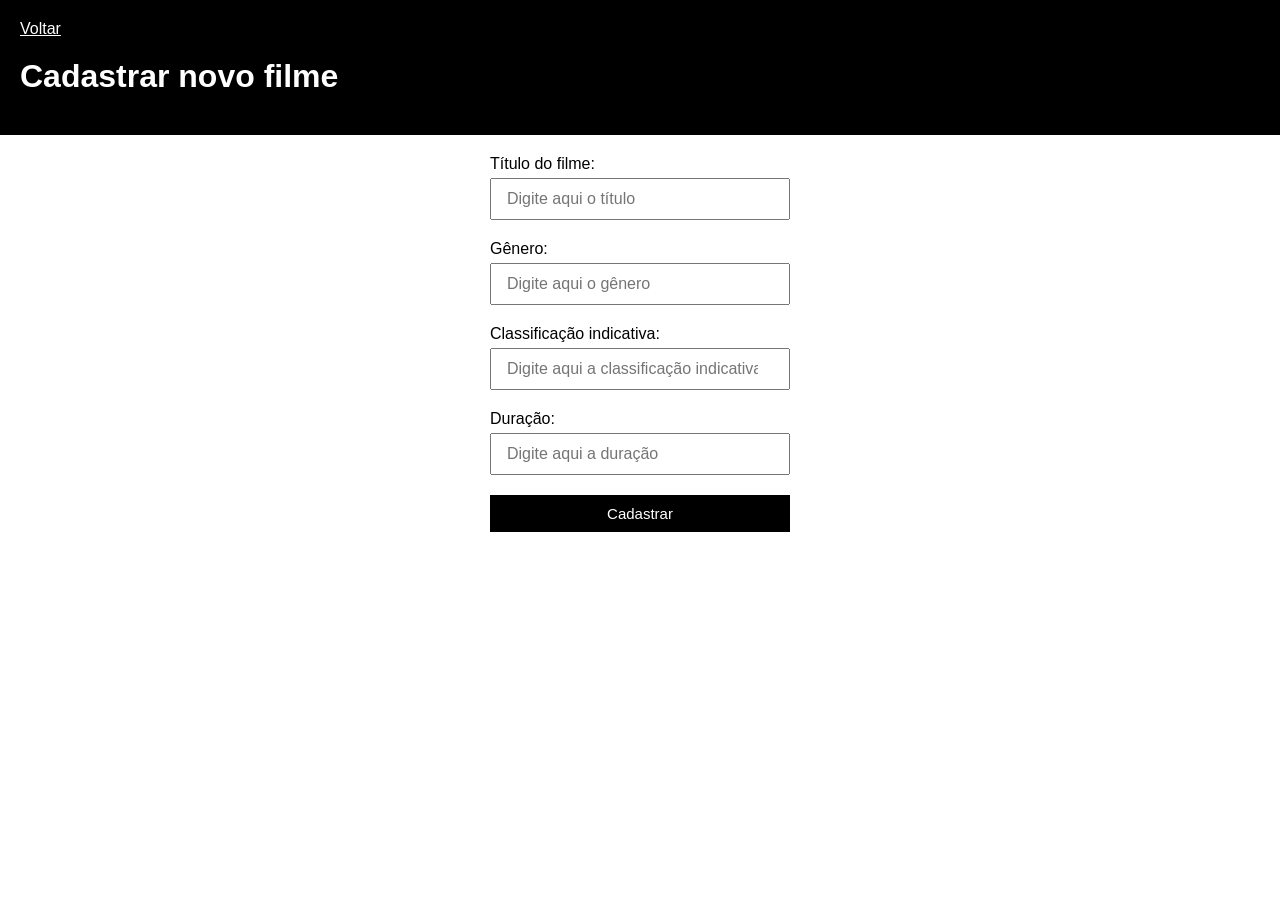
==== frotend/cadastrar/cadastrar.html @ 1217d836 "outro commit" ====
<!DOCTYPE html>
<html lang="en">
<head>
    <meta charset="UTF-8">
    <meta name="viewport" content="width=device-width, initial-scale=1.0">
    <link rel="stylesheet" href="cadastrar.css">
    <title>Cadastrar novo filme</title>
</head>
<body>
    <header>
        <a href="../index.html">Voltar</a>
        <h1>Cadastrar novo filme</h1>
    </header>

    <main>
        <form>
            <div>
                <label for="title">Título do filme:</label>
                <input type="text" id="title" placeholder="Digite aqui o título">
            </div>
            <div>
                <label for="gender">Gênero:</label>
                <input type="text" id="gender" placeholder="Digite aqui o gênero">
            </div>
            <div>
                <label for="ageLimit">Classificação indicativa:</label>
                <input type="number" id="ageLimit" placeholder="Digite aqui a classificação indicativa">
            </div>
            <div>
                <label for="duration">Duração:</label>
                <input type="number" id="duration" placeholder="Digite aqui a duração">
            </div>
        </form>

        <button onclick="cadastrarFilme()">Cadastrar</button>
    </main>

    <script src="cadastrar.js"></script>
</body>
</html>
---- frotend/cadastrar/cadastrar.css ----
* {
    font-family: Arial, Helvetica, sans-serif;
    margin: 0;
    padding: 0;
    box-sizing: border-box;
}

header {
    background-color: black;
    color: white;
    padding: 20px;
    margin-bottom: 20px;

        h1 {
        margin-block: 20px;
    }

    a {
        color: white;
    }
}

main {
    width: 300px;
    margin-inline: auto;

    div {
        display: flex;
        flex-direction: column;
        margin-bottom: 20px;

        label {
            margin-bottom: 5px;
            display: block;
        }

        input {
            padding: 10px 15px;
            font-size: 16px;
        }
    }

    button {
        padding: 10px 15px;
        cursor: pointer;
        width: 100%;
        border: none;
        background: black;
        color: white;
        font-size: 15px;

        &:hover {
            opacity: 0.8;
            transition: opacity 0.3s;
        }
    }
}
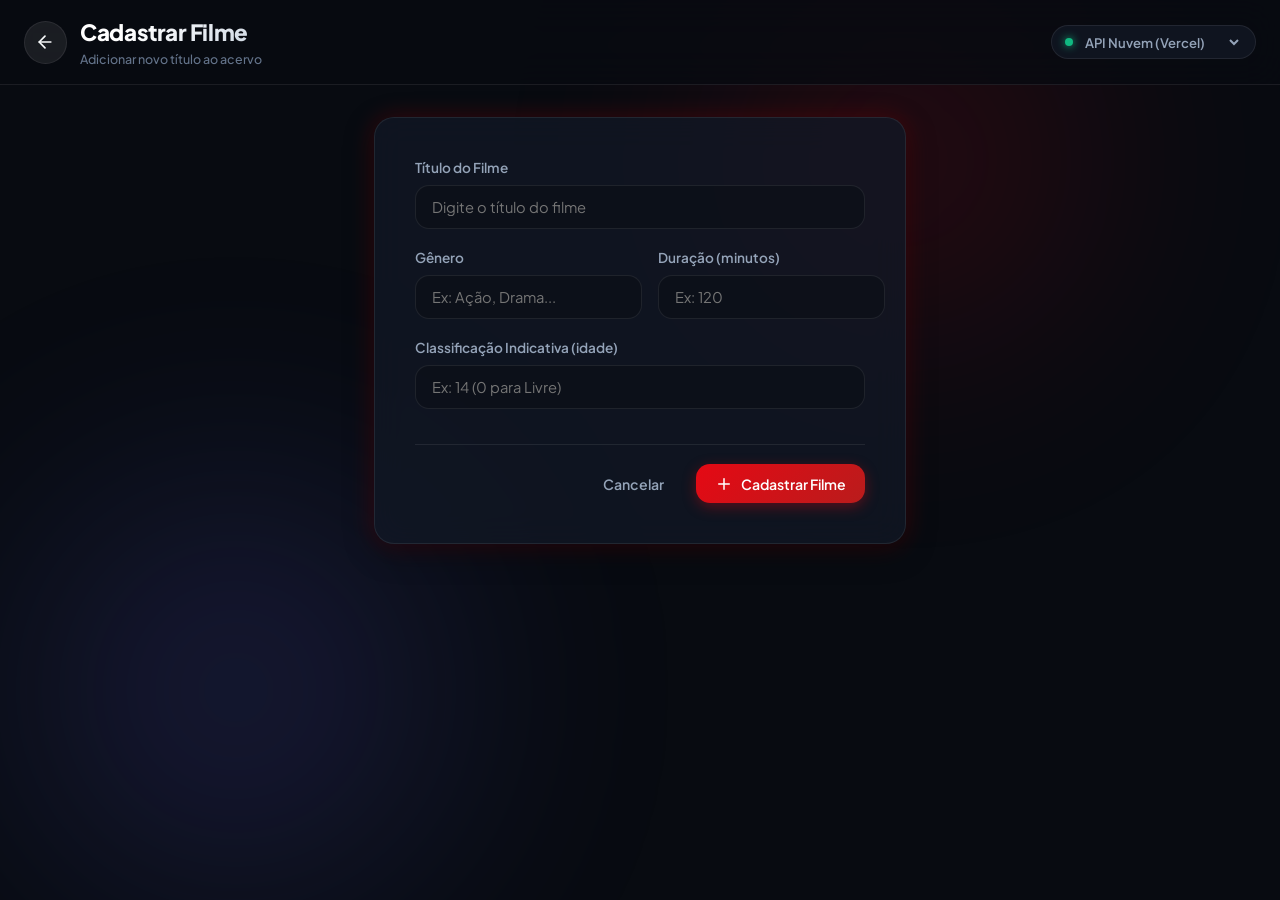
==== commit 5002ee3f: "Atualizando frontend com novas rotas e estilos" ====
--- a/frotend/cadastrar/cadastrar.html
+++ b/frotend/cadastrar/cadastrar.html
@@ -1,40 +1,82 @@
-<!DOCTYPE html>
-<html lang="en">
-<head>
-    <meta charset="UTF-8">
-    <meta name="viewport" content="width=device-width, initial-scale=1.0">
-    <link rel="stylesheet" href="cadastrar.css">
-    <title>Cadastrar novo filme</title>
-</head>
-<body>
-    <header>
-        <a href="../index.html">Voltar</a>
-        <h1>Cadastrar novo filme</h1>
-    </header>
-
-    <main>
-        <form>
-            <div>
-                <label for="title">Título do filme:</label>
-                <input type="text" id="title" placeholder="Digite aqui o título">
-            </div>
-            <div>
-                <label for="gender">Gênero:</label>
-                <input type="text" id="gender" placeholder="Digite aqui o gênero">
-            </div>
-            <div>
-                <label for="ageLimit">Classificação indicativa:</label>
-                <input type="number" id="ageLimit" placeholder="Digite aqui a classificação indicativa">
-            </div>
-            <div>
-                <label for="duration">Duração:</label>
-                <input type="number" id="duration" placeholder="Digite aqui a duração">
-            </div>
-        </form>
-
-        <button onclick="cadastrarFilme()">Cadastrar</button>
-    </main>
-
-    <script src="cadastrar.js"></script>
-</body>
-</html>+<!DOCTYPE html>
+<html lang="pt-BR">
+<head>
+    <meta charset="UTF-8">
+    <meta name="viewport" content="width=device-width, initial-scale=1.0">
+    <title>Cadastrar Filme - CineStudio</title>
+    <!-- Google Fonts -->
+    <link rel="preconnect" href="https://fonts.googleapis.com">
+    <link rel="preconnect" href="https://fonts.gstatic.com" crossorigin>
+    <link href="https://fonts.googleapis.com/css2?family=Plus+Jakarta+Sans:wght@300;400;500;600;700;800&display=swap" rel="stylesheet">
+    <link rel="stylesheet" href="../style.css">
+    <link rel="stylesheet" href="cadastrar.css">
+</head>
+<body>
+    <div class="ambient-background">
+        <div class="glow-spot spot-1"></div>
+        <div class="glow-spot spot-2"></div>
+    </div>
+
+    <header class="app-header">
+        <div class="header-container">
+            <div class="brand-logo">
+                <a href="../index.html" class="btn btn-secondary btn-icon-only" title="Voltar para a página principal">
+                    <svg xmlns="http://www.w3.org/2000/svg" width="20" height="20" viewBox="0 0 24 24" fill="none" stroke="currentColor" stroke-width="2" stroke-linecap="round" stroke-linejoin="round"><line x1="19" y1="12" x2="5" y2="12"/><polyline points="12 19 5 12 12 5"/></svg>
+                </a>
+                <div>
+                    <h1>Cadastrar Filme</h1>
+                    <p class="brand-subtitle">Adicionar novo título ao acervo</p>
+                </div>
+            </div>
+
+            <div class="api-selector" title="Servidor Backend em Execução">
+                <span class="api-indicator"></span>
+                <select id="apiSelect" onchange="alterarApi(this.value)">
+                    <option value="https://crudfilmes-88qu.vercel.app">API Nuvem (Vercel)</option>
+                    <option value="http://localhost:8080">API Local (Porta 8080)</option>
+                </select>
+            </div>
+        </div>
+    </header>
+
+    <main class="main-content" style="max-width: 580px;">
+        <div class="form-card">
+            <form onsubmit="cadastrarFilme(event)">
+                <div class="form-group">
+                    <label for="title">Título do Filme</label>
+                    <input type="text" id="title" placeholder="Digite o título do filme" required>
+                </div>
+
+                <div class="form-row">
+                    <div class="form-group">
+                        <label for="gender">Gênero</label>
+                        <input type="text" id="gender" placeholder="Ex: Ação, Drama..." required>
+                    </div>
+
+                    <div class="form-group">
+                        <label for="duration">Duração (minutos)</label>
+                        <input type="number" id="duration" placeholder="Ex: 120" min="1" required>
+                    </div>
+                </div>
+
+                <div class="form-group">
+                    <label for="ageLimit">Classificação Indicativa (idade)</label>
+                    <input type="number" id="ageLimit" placeholder="Ex: 14 (0 para Livre)" min="0" required>
+                </div>
+
+                <div class="form-actions">
+                    <a href="../index.html" class="btn btn-tertiary">Cancelar</a>
+                    <button type="submit" class="btn btn-primary" id="btnSubmitCadastrar">
+                        <svg xmlns="http://www.w3.org/2000/svg" width="18" height="18" viewBox="0 0 24 24" fill="none" stroke="currentColor" stroke-width="2" stroke-linecap="round" stroke-linejoin="round"><path d="M5 12h14"/><path d="M12 5v14"/></svg>
+                        <span>Cadastrar Filme</span>
+                    </button>
+                </div>
+            </form>
+        </div>
+    </main>
+
+    <div id="toastContainer" class="toast-container"></div>
+
+    <script src="cadastrar.js"></script>
+</body>
+</html>
--- a/frotend/style.css
+++ b/frotend/style.css
@@ -0,0 +1,810 @@
+/* ==========================================================================
+   CineStudio Design System - Dark Luxe & Glassmorphism Theme
+   ========================================================================== */
+
+:root {
+    /* Color Palette */
+    --bg-dark: #080b11;
+    --bg-surface: #0f141f;
+    --bg-card: rgba(18, 24, 38, 0.75);
+    --bg-card-hover: rgba(26, 35, 54, 0.9);
+    --bg-input: rgba(13, 17, 26, 0.8);
+    
+    --border-color: rgba(255, 255, 255, 0.08);
+    --border-hover: rgba(255, 255, 255, 0.18);
+    --border-active: #e50914;
+
+    --text-primary: #f8fafc;
+    --text-secondary: #94a3b8;
+    --text-muted: #64748b;
+
+    --accent-red: #e50914;
+    --accent-red-hover: #f40612;
+    --accent-red-glow: rgba(229, 9, 20, 0.35);
+
+    --accent-blue: #38bdf8;
+    --accent-indigo: #6366f1;
+    --accent-indigo-hover: #4f46e5;
+    
+    --accent-green: #10b981;
+    --accent-yellow: #f59e0b;
+    --accent-orange: #f97316;
+
+    --radius-sm: 8px;
+    --radius-md: 14px;
+    --radius-lg: 20px;
+    --radius-full: 9999px;
+
+    --shadow-sm: 0 4px 12px rgba(0, 0, 0, 0.25);
+    --shadow-md: 0 8px 30px rgba(0, 0, 0, 0.45);
+    --shadow-glow: 0 0 25px rgba(229, 9, 20, 0.25);
+
+    --transition-fast: 0.2s cubic-bezier(0.4, 0, 0.2, 1);
+    --transition-normal: 0.3s cubic-bezier(0.4, 0, 0.2, 1);
+}
+
+/* Reset & Base Styles */
+* {
+    margin: 0;
+    padding: 0;
+    box-sizing: border-box;
+    font-family: 'Plus Jakarta Sans', -apple-system, BlinkMacSystemFont, 'Segoe UI', Roboto, sans-serif;
+}
+
+body {
+    background-color: var(--bg-dark);
+    color: var(--text-primary);
+    min-height: 100vh;
+    overflow-x: hidden;
+    position: relative;
+    line-height: 1.5;
+}
+
+/* Ambient Background Lights */
+.ambient-background {
+    position: fixed;
+    top: 0;
+    left: 0;
+    width: 100vw;
+    height: 100vh;
+    pointer-events: none;
+    z-index: 0;
+    overflow: hidden;
+}
+
+.glow-spot {
+    position: absolute;
+    border-radius: 50%;
+    filter: blur(120px);
+    opacity: 0.25;
+}
+
+.spot-1 {
+    top: -10%;
+    right: 10%;
+    width: 500px;
+    height: 500px;
+    background: radial-gradient(circle, var(--accent-red) 0%, transparent 70%);
+}
+
+.spot-2 {
+    bottom: -10%;
+    left: -5%;
+    width: 600px;
+    height: 600px;
+    background: radial-gradient(circle, var(--accent-indigo) 0%, transparent 70%);
+}
+
+/* Header Component */
+.app-header {
+    position: sticky;
+    top: 0;
+    z-index: 100;
+    background: rgba(8, 11, 17, 0.8);
+    backdrop-filter: blur(20px);
+    -webkit-backdrop-filter: blur(20px);
+    border-bottom: 1px solid var(--border-color);
+    padding: 1rem 1.5rem;
+}
+
+.header-container {
+    max-width: 1280px;
+    margin: 0 auto;
+    display: flex;
+    justify-content: space-between;
+    align-items: center;
+    gap: 1.5rem;
+}
+
+.brand-logo {
+    display: flex;
+    align-items: center;
+    gap: 0.85rem;
+}
+
+.logo-icon {
+    width: 44px;
+    height: 44px;
+    background: linear-gradient(135deg, var(--accent-red), #b91c1c);
+    border-radius: var(--radius-md);
+    display: flex;
+    align-items: center;
+    justify-content: center;
+    color: #ffffff;
+    box-shadow: 0 0 16px var(--accent-red-glow);
+}
+
+.brand-logo h1 {
+    font-size: 1.4rem;
+    font-weight: 800;
+    letter-spacing: -0.02em;
+    background: linear-gradient(135deg, #ffffff 30%, #cbd5e1 100%);
+    -webkit-background-clip: text;
+    -webkit-text-fill-color: transparent;
+}
+
+.brand-subtitle {
+    font-size: 0.78rem;
+    color: var(--text-muted);
+    font-weight: 500;
+}
+
+.header-actions {
+    display: flex;
+    align-items: center;
+    gap: 1rem;
+}
+
+/* API Selector */
+.api-selector {
+    display: flex;
+    align-items: center;
+    gap: 0.5rem;
+    background: var(--bg-surface);
+    border: 1px solid var(--border-color);
+    padding: 0.4rem 0.8rem;
+    border-radius: var(--radius-full);
+    font-size: 0.82rem;
+}
+
+.api-indicator {
+    width: 8px;
+    height: 8px;
+    background-color: var(--accent-green);
+    border-radius: 50%;
+    box-shadow: 0 0 8px var(--accent-green);
+}
+
+.api-selector select {
+    background: transparent;
+    border: none;
+    color: var(--text-secondary);
+    font-size: 0.82rem;
+    font-weight: 600;
+    outline: none;
+    cursor: pointer;
+}
+
+.api-selector select option {
+    background-color: var(--bg-surface);
+    color: var(--text-primary);
+}
+
+/* Main Content */
+.main-content {
+    position: relative;
+    z-index: 1;
+    max-width: 1280px;
+    margin: 0 auto;
+    padding: 2rem 1.5rem 4rem;
+}
+
+/* Controls Bar */
+.controls-bar {
+    display: flex;
+    justify-content: space-between;
+    align-items: center;
+    gap: 1rem;
+    margin-bottom: 2rem;
+    flex-wrap: wrap;
+}
+
+.search-box {
+    position: relative;
+    flex: 1;
+    min-width: 280px;
+    max-width: 500px;
+}
+
+.search-icon {
+    position: absolute;
+    left: 1rem;
+    top: 50%;
+    transform: translateY(-50%);
+    color: var(--text-muted);
+    pointer-events: none;
+}
+
+.search-box input {
+    width: 100%;
+    background: var(--bg-card);
+    border: 1px solid var(--border-color);
+    border-radius: var(--radius-full);
+    padding: 0.75rem 2.8rem 0.75rem 2.8rem;
+    color: var(--text-primary);
+    font-size: 0.92rem;
+    backdrop-filter: blur(12px);
+    transition: var(--transition-fast);
+}
+
+.search-box input:focus {
+    outline: none;
+    border-color: var(--accent-red);
+    box-shadow: 0 0 0 3px var(--accent-red-glow);
+    background: rgba(22, 30, 48, 0.9);
+}
+
+.clear-search {
+    position: absolute;
+    right: 1rem;
+    top: 50%;
+    transform: translateY(-50%);
+    background: transparent;
+    border: none;
+    color: var(--text-muted);
+    font-size: 1.3rem;
+    cursor: pointer;
+    line-height: 1;
+}
+
+.clear-search:hover {
+    color: var(--text-primary);
+}
+
+.filter-group {
+    display: flex;
+    align-items: center;
+    gap: 1rem;
+}
+
+.filter-group select {
+    background: var(--bg-card);
+    border: 1px solid var(--border-color);
+    color: var(--text-secondary);
+    padding: 0.75rem 1.2rem;
+    border-radius: var(--radius-full);
+    font-size: 0.88rem;
+    font-weight: 500;
+    outline: none;
+    cursor: pointer;
+    backdrop-filter: blur(12px);
+    transition: var(--transition-fast);
+}
+
+.filter-group select:hover {
+    border-color: var(--border-hover);
+    color: var(--text-primary);
+}
+
+.stats-badge {
+    background: rgba(255, 255, 255, 0.05);
+    border: 1px solid var(--border-color);
+    padding: 0.55rem 1rem;
+    border-radius: var(--radius-full);
+    font-size: 0.85rem;
+    font-weight: 600;
+    color: var(--text-secondary);
+}
+
+.stats-badge span {
+    color: var(--accent-red);
+    font-weight: 800;
+}
+
+/* Filmes Grid */
+.filmes-grid {
+    display: grid;
+    grid-template-columns: repeat(auto-fill, minmax(280px, 1fr));
+    gap: 1.5rem;
+}
+
+/* Movie Card */
+.movie-card {
+    background: var(--bg-card);
+    backdrop-filter: blur(16px);
+    -webkit-backdrop-filter: blur(16px);
+    border: 1px solid var(--border-color);
+    border-radius: var(--radius-lg);
+    overflow: hidden;
+    display: flex;
+    flex-direction: column;
+    transition: var(--transition-normal);
+    position: relative;
+    box-shadow: var(--shadow-sm);
+}
+
+.movie-card:hover {
+    transform: translateY(-6px);
+    background: var(--bg-card-hover);
+    border-color: rgba(255, 255, 255, 0.2);
+    box-shadow: var(--shadow-md), 0 0 20px rgba(0, 0, 0, 0.5);
+}
+
+/* Card Header Banner */
+.card-banner {
+    height: 140px;
+    position: relative;
+    padding: 1.2rem;
+    display: flex;
+    justify-content: space-between;
+    align-items: flex-start;
+    overflow: hidden;
+}
+
+.card-banner::before {
+    content: '';
+    position: absolute;
+    inset: 0;
+    background: linear-gradient(180deg, rgba(0, 0, 0, 0.1) 0%, rgba(15, 20, 31, 0.95) 100%);
+    z-index: 1;
+}
+
+.poster-pattern {
+    position: absolute;
+    inset: 0;
+    opacity: 0.6;
+    mix-blend-mode: overlay;
+    transition: transform 0.5s ease;
+}
+
+.movie-card:hover .poster-pattern {
+    transform: scale(1.08);
+}
+
+.genre-tag {
+    position: relative;
+    z-index: 2;
+    background: rgba(0, 0, 0, 0.55);
+    backdrop-filter: blur(8px);
+    border: 1px solid rgba(255, 255, 255, 0.15);
+    padding: 0.3rem 0.75rem;
+    border-radius: var(--radius-full);
+    font-size: 0.75rem;
+    font-weight: 700;
+    letter-spacing: 0.03em;
+    color: #ffffff;
+    text-transform: uppercase;
+}
+
+.rating-badge {
+    position: relative;
+    z-index: 2;
+    padding: 0.25rem 0.65rem;
+    border-radius: 6px;
+    font-size: 0.78rem;
+    font-weight: 800;
+    color: #ffffff;
+    text-shadow: 0 1px 2px rgba(0, 0, 0, 0.5);
+}
+
+.rating-livre { background-color: var(--accent-green); }
+.rating-10, .rating-12 { background-color: var(--accent-blue); }
+.rating-14 { background-color: var(--accent-yellow); color: #000; text-shadow: none; }
+.rating-16 { background-color: var(--accent-orange); }
+.rating-18 { background-color: var(--accent-red); }
+
+/* Card Body */
+.card-body {
+    padding: 1.2rem;
+    flex: 1;
+    display: flex;
+    flex-direction: column;
+    justify-content: space-between;
+    gap: 1rem;
+    position: relative;
+    z-index: 2;
+}
+
+.movie-title {
+    font-size: 1.15rem;
+    font-weight: 700;
+    color: var(--text-primary);
+    line-height: 1.35;
+    margin-bottom: 0.4rem;
+    display: -webkit-box;
+    -webkit-line-clamp: 2;
+    line-clamp: 2;
+    -webkit-box-orient: vertical;
+    overflow: hidden;
+}
+
+.movie-meta {
+    display: flex;
+    align-items: center;
+    gap: 0.5rem;
+    color: var(--text-secondary);
+    font-size: 0.85rem;
+    font-weight: 500;
+}
+
+.meta-icon {
+    display: inline-flex;
+    align-items: center;
+    color: var(--text-muted);
+}
+
+/* Card Actions Footer */
+.card-actions {
+    display: grid;
+    grid-template-columns: 1fr 1fr;
+    gap: 0.65rem;
+    padding-top: 0.8rem;
+    border-top: 1px solid var(--border-color);
+}
+
+/* Buttons System */
+.btn {
+    display: inline-flex;
+    align-items: center;
+    justify-content: center;
+    gap: 0.5rem;
+    padding: 0.65rem 1.2rem;
+    border-radius: var(--radius-md);
+    font-size: 0.88rem;
+    font-weight: 600;
+    cursor: pointer;
+    border: none;
+    transition: var(--transition-fast);
+    text-decoration: none;
+    line-height: 1;
+}
+
+.btn-primary {
+    background: linear-gradient(135deg, var(--accent-red), #b91c1c);
+    color: #ffffff;
+    box-shadow: 0 4px 14px var(--accent-red-glow);
+}
+
+.btn-primary:hover {
+    background: linear-gradient(135deg, var(--accent-red-hover), #dc2626);
+    box-shadow: 0 6px 20px rgba(229, 9, 20, 0.45);
+    transform: translateY(-1px);
+}
+
+.btn-secondary {
+    background: rgba(255, 255, 255, 0.08);
+    color: var(--text-primary);
+    border: 1px solid var(--border-color);
+}
+
+.btn-secondary:hover {
+    background: rgba(255, 255, 255, 0.15);
+    border-color: var(--border-hover);
+}
+
+.btn-tertiary {
+    background: transparent;
+    color: var(--text-secondary);
+}
+
+.btn-tertiary:hover {
+    color: var(--text-primary);
+    background: rgba(255, 255, 255, 0.05);
+}
+
+.btn-accent {
+    background: linear-gradient(135deg, var(--accent-indigo), #4338ca);
+    color: #ffffff;
+    box-shadow: 0 4px 14px rgba(99, 102, 241, 0.3);
+}
+
+.btn-accent:hover {
+    background: linear-gradient(135deg, #4f46e5, #3730a3);
+    box-shadow: 0 6px 20px rgba(99, 102, 241, 0.45);
+    transform: translateY(-1px);
+}
+
+.btn-edit {
+    background: rgba(99, 102, 241, 0.12);
+    color: #a5b4fc;
+    border: 1px solid rgba(99, 102, 241, 0.25);
+}
+
+.btn-edit:hover {
+    background: rgba(99, 102, 241, 0.25);
+    color: #ffffff;
+    border-color: rgba(99, 102, 241, 0.5);
+}
+
+.btn-delete {
+    background: rgba(239, 68, 68, 0.12);
+    color: #fca5a5;
+    border: 1px solid rgba(239, 68, 68, 0.25);
+}
+
+.btn-delete:hover {
+    background: rgba(239, 68, 68, 0.25);
+    color: #ffffff;
+    border-color: rgba(239, 68, 68, 0.5);
+}
+
+.btn-danger {
+    background: linear-gradient(135deg, #dc2626, #991b1b);
+    color: #ffffff;
+    box-shadow: 0 4px 14px rgba(220, 38, 38, 0.35);
+}
+
+.btn-danger:hover {
+    background: linear-gradient(135deg, #ef4444, #b91c1c);
+    box-shadow: 0 6px 20px rgba(239, 68, 68, 0.5);
+}
+
+.btn-icon-only {
+    padding: 0.65rem;
+    border-radius: var(--radius-full);
+}
+
+/* Modais */
+.modal-overlay {
+    position: fixed;
+    inset: 0;
+    z-index: 1000;
+    background: rgba(0, 0, 0, 0.75);
+    backdrop-filter: blur(10px);
+    -webkit-backdrop-filter: blur(10px);
+    display: flex;
+    align-items: center;
+    justify-content: center;
+    padding: 1.5rem;
+    animation: fadeIn 0.2s ease-out forwards;
+}
+
+.modal-card {
+    background: var(--bg-surface);
+    border: 1px solid var(--border-color);
+    border-radius: var(--radius-lg);
+    width: 100%;
+    max-width: 480px;
+    overflow: hidden;
+    box-shadow: var(--shadow-md), var(--shadow-glow);
+    animation: scaleUp 0.25s cubic-bezier(0.16, 1, 0.3, 1) forwards;
+}
+
+.modal-card-danger {
+    box-shadow: var(--shadow-md), 0 0 25px rgba(239, 68, 68, 0.2);
+}
+
+.modal-header {
+    padding: 1.5rem;
+    border-bottom: 1px solid var(--border-color);
+    display: flex;
+    justify-content: space-between;
+    align-items: center;
+    gap: 1rem;
+}
+
+.modal-header h2 {
+    font-size: 1.25rem;
+    font-weight: 700;
+    color: var(--text-primary);
+}
+
+.modal-subtitle {
+    font-size: 0.82rem;
+    color: var(--text-muted);
+    font-weight: 500;
+    margin-top: 0.1rem;
+}
+
+.btn-close {
+    background: transparent;
+    border: none;
+    color: var(--text-muted);
+    font-size: 1.6rem;
+    cursor: pointer;
+    line-height: 1;
+    transition: var(--transition-fast);
+}
+
+.btn-close:hover {
+    color: var(--text-primary);
+}
+
+.danger-icon {
+    width: 42px;
+    height: 42px;
+    border-radius: var(--radius-md);
+    background: rgba(239, 68, 68, 0.15);
+    color: #ef4444;
+    display: flex;
+    align-items: center;
+    justify-content: center;
+    flex-shrink: 0;
+}
+
+/* Forms */
+form {
+    padding: 1.5rem;
+    display: flex;
+    flex-direction: column;
+    gap: 1.2rem;
+}
+
+.form-group {
+    display: flex;
+    flex-direction: column;
+    gap: 0.4rem;
+}
+
+.form-row {
+    display: grid;
+    grid-template-columns: 1fr 1fr;
+    gap: 1rem;
+}
+
+label {
+    font-size: 0.85rem;
+    font-weight: 600;
+    color: var(--text-secondary);
+}
+
+input[type="text"],
+input[type="number"] {
+    background: var(--bg-input);
+    border: 1px solid var(--border-color);
+    border-radius: var(--radius-md);
+    padding: 0.75rem 1rem;
+    color: var(--text-primary);
+    font-size: 0.92rem;
+    outline: none;
+    transition: var(--transition-fast);
+}
+
+input[type="text"]:focus,
+input[type="number"]:focus {
+    border-color: var(--accent-indigo);
+    box-shadow: 0 0 0 3px rgba(99, 102, 241, 0.25);
+    background: rgba(18, 24, 38, 0.9);
+}
+
+.modal-body {
+    padding: 1.5rem;
+    font-size: 0.95rem;
+    color: var(--text-secondary);
+}
+
+.modal-body strong {
+    color: var(--text-primary);
+}
+
+.modal-footer {
+    padding: 1rem 1.5rem 1.5rem;
+    display: flex;
+    justify-content: flex-end;
+    gap: 0.75rem;
+}
+
+/* Skeleton Loading */
+.skeleton-card {
+    height: 260px;
+    background: linear-gradient(90deg, rgba(255,255,255,0.03) 25%, rgba(255,255,255,0.08) 50%, rgba(255,255,255,0.03) 75%);
+    background-size: 200% 100%;
+    animation: skeletonShimmer 1.5s infinite;
+    border-radius: var(--radius-lg);
+    border: 1px solid var(--border-color);
+}
+
+@keyframes skeletonShimmer {
+    0% { background-position: 200% 0; }
+    100% { background-position: -200% 0; }
+}
+
+/* Estado Vazio */
+.empty-state {
+    text-align: center;
+    padding: 4rem 2rem;
+    background: var(--bg-card);
+    border: 1px dashed var(--border-color);
+    border-radius: var(--radius-lg);
+    max-width: 500px;
+    margin: 2rem auto;
+}
+
+.empty-icon {
+    width: 80px;
+    height: 80px;
+    margin: 0 auto 1.2rem;
+    border-radius: 50%;
+    background: rgba(255, 255, 255, 0.05);
+    display: flex;
+    align-items: center;
+    justify-content: center;
+    color: var(--text-muted);
+}
+
+.empty-state h3 {
+    font-size: 1.2rem;
+    margin-bottom: 0.5rem;
+    color: var(--text-primary);
+}
+
+.empty-state p {
+    font-size: 0.88rem;
+    color: var(--text-muted);
+    margin-bottom: 1.5rem;
+}
+
+/* Toast Notifications */
+.toast-container {
+    position: fixed;
+    bottom: 2rem;
+    right: 2rem;
+    z-index: 2000;
+    display: flex;
+    flex-direction: column;
+    gap: 0.75rem;
+}
+
+.toast {
+    background: var(--bg-surface);
+    border: 1px solid var(--border-color);
+    color: var(--text-primary);
+    padding: 0.9rem 1.3rem;
+    border-radius: var(--radius-md);
+    font-size: 0.88rem;
+    font-weight: 600;
+    display: flex;
+    align-items: center;
+    gap: 0.75rem;
+    box-shadow: var(--shadow-md);
+    animation: slideInRight 0.3s ease-out forwards;
+}
+
+.toast-success {
+    border-left: 4px solid var(--accent-green);
+}
+
+.toast-danger {
+    border-left: 4px solid var(--accent-red);
+}
+
+.toast-info {
+    border-left: 4px solid var(--accent-blue);
+}
+
+/* Animations */
+@keyframes fadeIn {
+    from { opacity: 0; }
+    to { opacity: 1; }
+}
+
+@keyframes scaleUp {
+    from { opacity: 0; transform: scale(0.94); }
+    to { opacity: 1; transform: scale(1); }
+}
+
+@keyframes slideInRight {
+    from { opacity: 0; transform: translateX(40px); }
+    to { opacity: 1; transform: translateX(0); }
+}
+
+/* Responsive adjustments */
+@media (max-width: 640px) {
+    .header-container {
+        flex-direction: column;
+        align-items: stretch;
+    }
+    
+    .controls-bar {
+        flex-direction: column;
+        align-items: stretch;
+    }
+
+    .search-box {
+        max-width: 100%;
+    }
+
+    .form-row {
+        grid-template-columns: 1fr;
+    }
+}
--- a/frotend/cadastrar/cadastrar.css
+++ b/frotend/cadastrar/cadastrar.css
@@ -1,57 +1,19 @@
-* {
-    font-family: Arial, Helvetica, sans-serif;
-    margin: 0;
-    padding: 0;
-    box-sizing: border-box;
-}
-
-header {
-    background-color: black;
-    color: white;
-    padding: 20px;
-    margin-bottom: 20px;
-
-        h1 {
-        margin-block: 20px;
-    }
-
-    a {
-        color: white;
-    }
-}
-
-main {
-    width: 300px;
-    margin-inline: auto;
-
-    div {
-        display: flex;
-        flex-direction: column;
-        margin-bottom: 20px;
-
-        label {
-            margin-bottom: 5px;
-            display: block;
-        }
-
-        input {
-            padding: 10px 15px;
-            font-size: 16px;
-        }
-    }
-
-    button {
-        padding: 10px 15px;
-        cursor: pointer;
-        width: 100%;
-        border: none;
-        background: black;
-        color: white;
-        font-size: 15px;
-
-        &:hover {
-            opacity: 0.8;
-            transition: opacity 0.3s;
-        }
-    }
-}+.form-card {
+    background: var(--bg-card);
+    backdrop-filter: blur(16px);
+    -webkit-backdrop-filter: blur(16px);
+    border: 1px solid var(--border-color);
+    border-radius: var(--radius-lg);
+    box-shadow: var(--shadow-md), var(--shadow-glow);
+    padding: 1rem;
+}
+
+.form-actions {
+    display: flex;
+    justify-content: flex-end;
+    align-items: center;
+    gap: 0.75rem;
+    margin-top: 1rem;
+    padding-top: 1.2rem;
+    border-top: 1px solid var(--border-color);
+}
